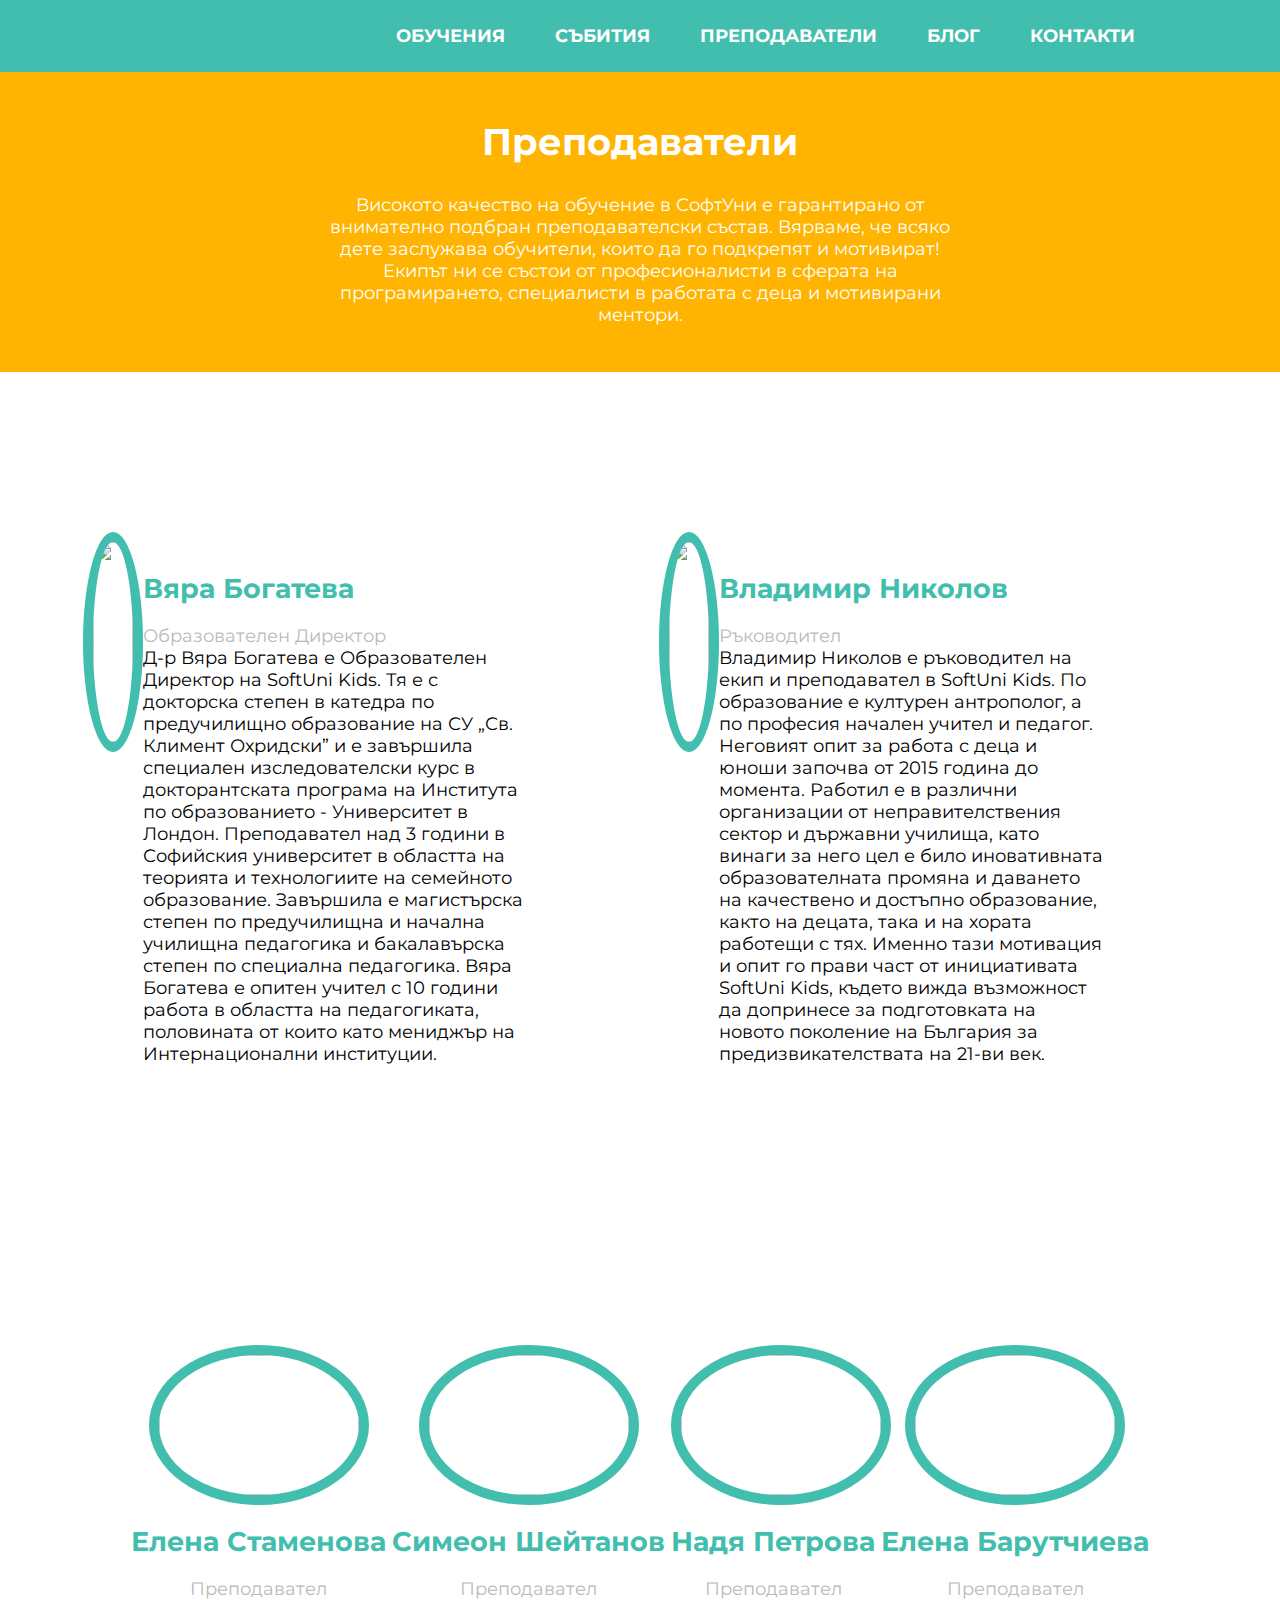
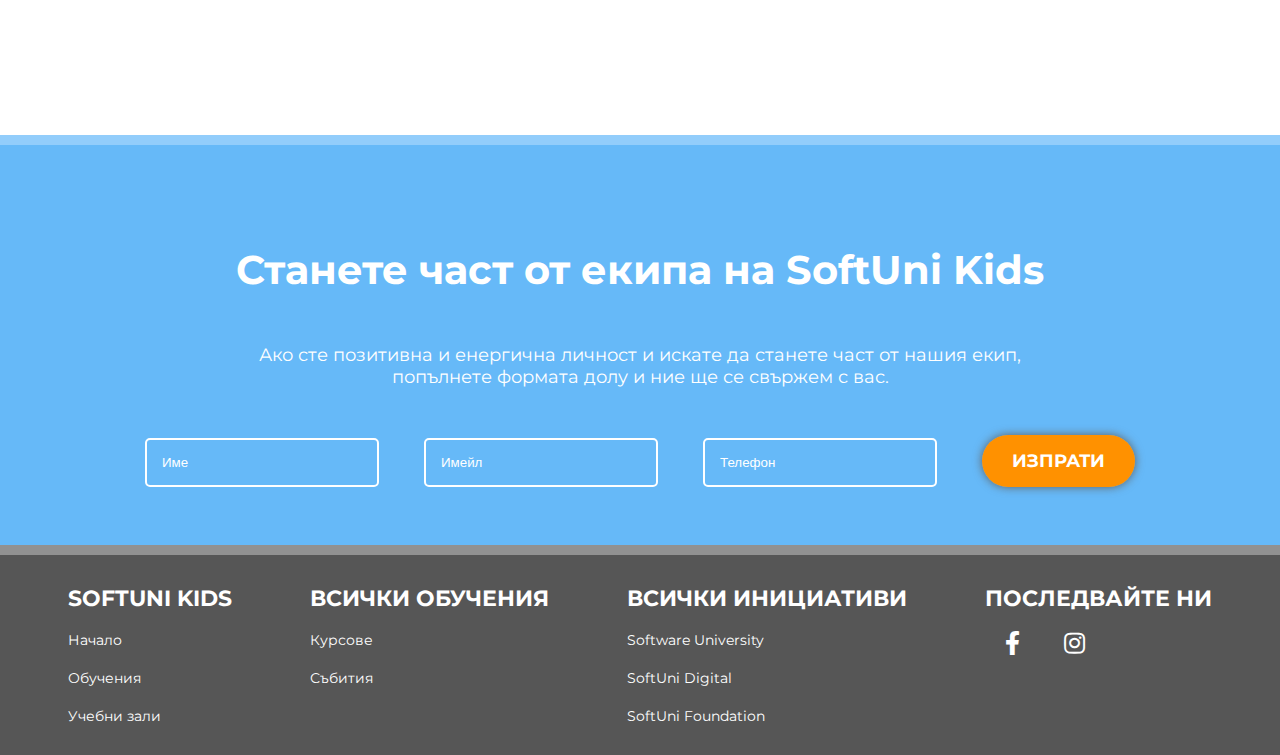
==== Kids-Trainers/solution/index.html @ 7696a4d2 "Initial commit" ====
<!DOCTYPE html>
<html lang="en">

<head>
    <meta charset="UTF-8">
    <meta http-equiv="X-UA-Compatible" content="IE=edge">
    <meta name="viewport" content="width=device-width, initial-scale=1.0">
    <link rel="stylesheet" href="style.css">
    <title>Kids Trainers</title>
</head>

<body>
    <header>
        <ul>
            <li class="softuni-icon">
                <img src="images/kids-logo-white.svg" alt="">
            </li>
            <li>
                <nav class="header-nav">
                    <ul>
                        <li> <a href="#"> ОБУЧЕНИЯ</a> </li>
                        <li> <a href="#"> СЪБИТИЯ</a> </li>
                        <li> <a href="#"> ПРЕПОДАВАТЕЛИ</a> </li>
                        <li> <a href="#"> БЛОГ</a> </li>
                        <li> <a href="#"> КОНТАКТИ</a> </li>
                    </ul>
                </nav>

            </li>
        </ul>
    </header>
    <main>
        <section class="orange-sector">
            <h1>
                Преподаватели
            </h1>
            <p>
                Високото качество на обучение в СофтУни е гарантирано от внимателно подбран преподавателски състав. Вярваме, че всяко дете заслужава обучители, които да го подкрепят и мотивират! Екипът ни се състои от професионалисти в сферата на програмирането, специалисти
                в работата с деца и мотивирани ментори.

            </p>
        </section>
        <section class="white-sector">
            <section class="top-white-sector">
                <article class="director-article">
                    <section>
                        <img src="images/VqraBogateva.jpg" alt=""></section>
                    <article>
                        <h2>
                            Вяра Богатева

                        </h2>
                        <p class="small-txt-top">
                            Образователен Директор

                        </p>
                        <p class="article-txt">
                            Д-р Вяра Богатева е Образователен Директор на SoftUni Kids. Тя е с докторска степен в катедра по предучилищно образование на СУ „Св. Климент Охридски” и е завършила специален изследователски курс в докторантската програма на Института по образованието
                            - Университет в Лондон. Преподавател над 3 години в Софийския университет в областта на теорията и технологиите на семейното образование. Завършила е магистърска степен по предучилищна и начална училищна педагогика и бакалавърска
                            степен по специална педагогика. Вяра Богатева е опитен учител с 10 години работа в областта на педагогиката, половината от които като мениджър на Интернационални институции.

                        </p>
                    </article>
                </article>
                <article class="manager-article">
                    <section>
                        <img src="images/VladimirNikolov.png" alt=""></section>
                    <article>
                        <h2>
                            Владимир Николов

                        </h2>
                        <p class="small-txt-top">
                            Ръководител


                        </p>
                        <p class="article-txt">
                            Владимир Николов е ръководител на екип и преподавател в SoftUni Kids. По образование е културен антрополог, а по професия начален учител и педагог. Неговият опит за работа с деца и юноши започва от 2015 година до момента. Работил е в различни организации
                            от неправителствения сектор и държавни училища, като винаги за него цел е било иновативната образователната промяна и даването на качествено и достъпно образование, както на децата, така и на хората работещи с тях. Именно тази
                            мотивация и опит го прави част от инициативата SoftUni Kids, където вижда възможност да допринесе за подготовката на новото поколение на България за предизвикателствата на 21-ви век.

                        </p>
                    </article>
                </article>
            </section>
            <article class="teachers">
                <section class="teacher-name">

                    <img src="images/ElenaStamenova.jpg" alt="">
                    <h2>
                        Елена Стаменова

                    </h2>
                    <p class="small-txt">
                        Преподавател
                    </p>
                </section>
                <section class="teacher-name">

                    <img src="images/SimeonSheitanov.jpg" alt="">
                    <h2>
                        Симеон Шейтанов

                    </h2>
                    <p class="small-txt">
                        Преподавател
                    </p>
                </section>
                <section class="teacher-name">

                    <img src="images/NadyaPetrova.jpg" alt="">
                    <h2>
                        Надя Петрова

                    </h2>
                    <p class="small-txt">
                        Преподавател
                    </p>
                </section>
                <section class="teacher-name">

                    <img src="images/ElenaBarutchieva.jpg" alt="">
                    <h2>
                        Елена Барутчиева

                    </h2>
                    <p class="small-txt">
                        Преподавател
                    </p>
                </section>
            </article>
        </section>
        <section class="blue-sector">
            <h1>
                Станете част от екипа на SoftUni Kids
            </h1>
            <p>
                Ако сте позитивна и енергична личност и искате да станете част от нашия екип, попълнете формата долу и ние ще се свържем с вас.

            </p>
            <form action="#">
                <label for="name">
                    <input id="name" type="text" placeholder="Име" required>
                </label>
                <label for="mail">
                    <input id="mail" type="text" placeholder="Имейл" required>
                </label>
                <label for="tel">
                    <input id="tel" type="tel" placeholder="Телефон" required>
                </label>
                <label for="send"> <a id="send" href="#">ИЗПРАТИ</a></label>
            </form>
        </section>
    </main>
    <footer>
        <ul>
            <li>
                <nav>
                    <ul>
                        <li>
                            <h2>
                                SOFTUNI KIDS
                            </h2>
                        </li>
                        <li><a href="#">Начало </a></li>
                        <li><a href="#"> Обучения</a></li>
                        <li><a href="#">Учебни зали </a></li>
                    </ul>
                </nav>
            </li>
            <li>
                <nav>
                    <ul>
                        <li>
                            <h2>
                                ВСИЧКИ ОБУЧЕНИЯ
                            </h2>
                        </li>
                        <li><a href="#">Курсове</a></li>
                        <li><a href="#">Събития</a></li>
                    </ul>
                </nav>
            </li>
            <li>
                <nav>
                    <ul>
                        <li>
                            <h2>
                                ВСИЧКИ ИНИЦИАТИВИ
                            </h2>
                        </li>
                        <li>
                            <a href="#">Software University</a>
                        </li>
                        <li>
                            <a href="#">SoftUni Digital</a>
                        </li>
                        <li>
                            <a href="#">SoftUni Foundation</a>
                        </li>
                    </ul>
                </nav>
            </li>
            <li>
                <nav>
                    <ul>
                        <li>
                            <h2>
                                ПОСЛЕДВАЙТЕ НИ
                            </h2>
                        </li>
                        <li class="icons">
                            <a href="#"><i class="fab fa-facebook-f"></i></a> <a href="#"><i class="fab fa-instagram"></i></a>
                        </li>

                    </ul>
                </nav>
            </li>
        </ul>
    </footer>
</body>

</html>
---- Kids-Trainers/solution/style.css ----
@import url('https://use.fontawesome.com/releases/v5.15.2/css/all.css');
    @import url('https://fonts.googleapis.com/css2?family=Montserrat:wght@200;300;400;500;600;700&display=swap');
    * {
        margin: 0;
        padding: 0;
    }
    
    body {
        font-family: 'Montserrat', Helvetica, sans-serif;
        font-size: 18px;
    }
    
    header {
        background: #41BEAD;
        padding: 0 120px;
    }
    
    .softuni-icon img {
        width: 150px;
    }
    
    .softuni-icon {
        align-self: center;
    }
    
    li {
        list-style: none;
    }
    
    a {
        text-decoration: none;
        color: white;
    }
    
    header ul {
        display: flex;
        justify-content: space-between;
    }
    
    .header-nav ul li {
        margin: 25px;
        font-weight: bold;
    }
    
    .orange-sector {
        height: 300px;
        background: #FFB402;
        display: flex;
        flex-direction: column;
        justify-content: center;
        align-items: center;
    }
    
    .orange-sector h1 {
        color: white;
        font-size: 2.3rem;
        margin-bottom: 30px;
    }
    
    .orange-sector p {
        color: white;
        width: 50vw;
        text-align: center;
    }
    
    .white-sector {
        margin-top: 150px;
    }
    
    .top-white-sector {
        width: 90vw;
        margin: 0 auto;
        display: flex;
        justify-content: space-between;
    }
    
    .director-article article h2,
    .manager-article article h2,
    .teacher-name h2 {
        color: #41BEAD;
        margin: 20px 0;
    }
    
    .teacher-name {
        text-align: center;
    }
    
    .director-article img,
    .manager-article img {
        max-width: 200px;
        max-height: 200px;
        width: 100%;
        height: 100%;
        border-radius: 50%;
        border: 10px solid #41BEAD;
        object-fit: cover;
    }
    
    .small-txt {
        color: #BCB8B9;
        text-align: center;
    }
    
    .small-txt-top {
        text-align: none;
        color: #BCB8B9;
    }
    
    .director-article,
    .manager-article {
        width: 42vw;
        display: flex;
        margin: 10px auto;
    }
    
    .director-article article,
    .manager-article article {
        display: flex;
        flex-direction: column;
        width: 30vw;
        margin: 20px;
    }
    
    .top-white-sector {
        display: flex;
    }
    
    .teachers {
        width: 80vw;
        display: flex;
        margin: 250px auto;
        justify-content: space-around;
    }
    
    .teachers img {
        max-width: 200px;
        max-height: 200px;
        width: 100%;
        height: 100%;
        border-radius: 50%;
        border: 10px solid #41BEAD;
        object-fit: cover;
    }
    
    .blue-sector {
        background: #66B9F8;
        height: 400px;
        border-top: 10px solid #92CDFB;
        display: flex;
        flex-direction: column;
        align-items: center;
    }
    
    .blue-sector h1 {
        color: white;
        margin: 100px 0 50px;
        font-size: 40px;
    }
    
    .blue-sector p {
        color: white;
        margin-bottom: 50px;
        width: 60vw;
        text-align: center;
    }
    
    .blue-sector form label input {
        border-radius: 5px;
        padding: 15px;
        border: 2px solid white;
        background-color: transparent;
        color: white;
        width: 200px;
    }
    
     ::placeholder {
        color: white;
    }
    
    .blue-sector form label a {
        color: white;
        background: #FF9100;
        font-weight: bold;
        padding: 15px 30px;
        border-radius: 33px;
        box-shadow: 0px 0px 10px 0px #606060;
    }
    
    .blue-sector form label {
        margin: 0 20px;
    }
    
    footer {
        height: 200px;
        border-top: 10px solid #919191;
        background: #565656;
    }
    
    footer ul {
        display: flex;
        justify-content: space-evenly;
        margin: 10px;
    }
    
    footer ul li nav ul {
        display: flex;
        flex-direction: column;
    }
    
    footer ul li nav ul li {
        margin: 10px;
        font-size: .9rem;
    }
    
    footer ul li nav ul li h2 {
        color: white;
    }
    
    .icons a {
        margin: 0 20px;
    }
    
    .fab {
        font-size: 1.5rem;
    }
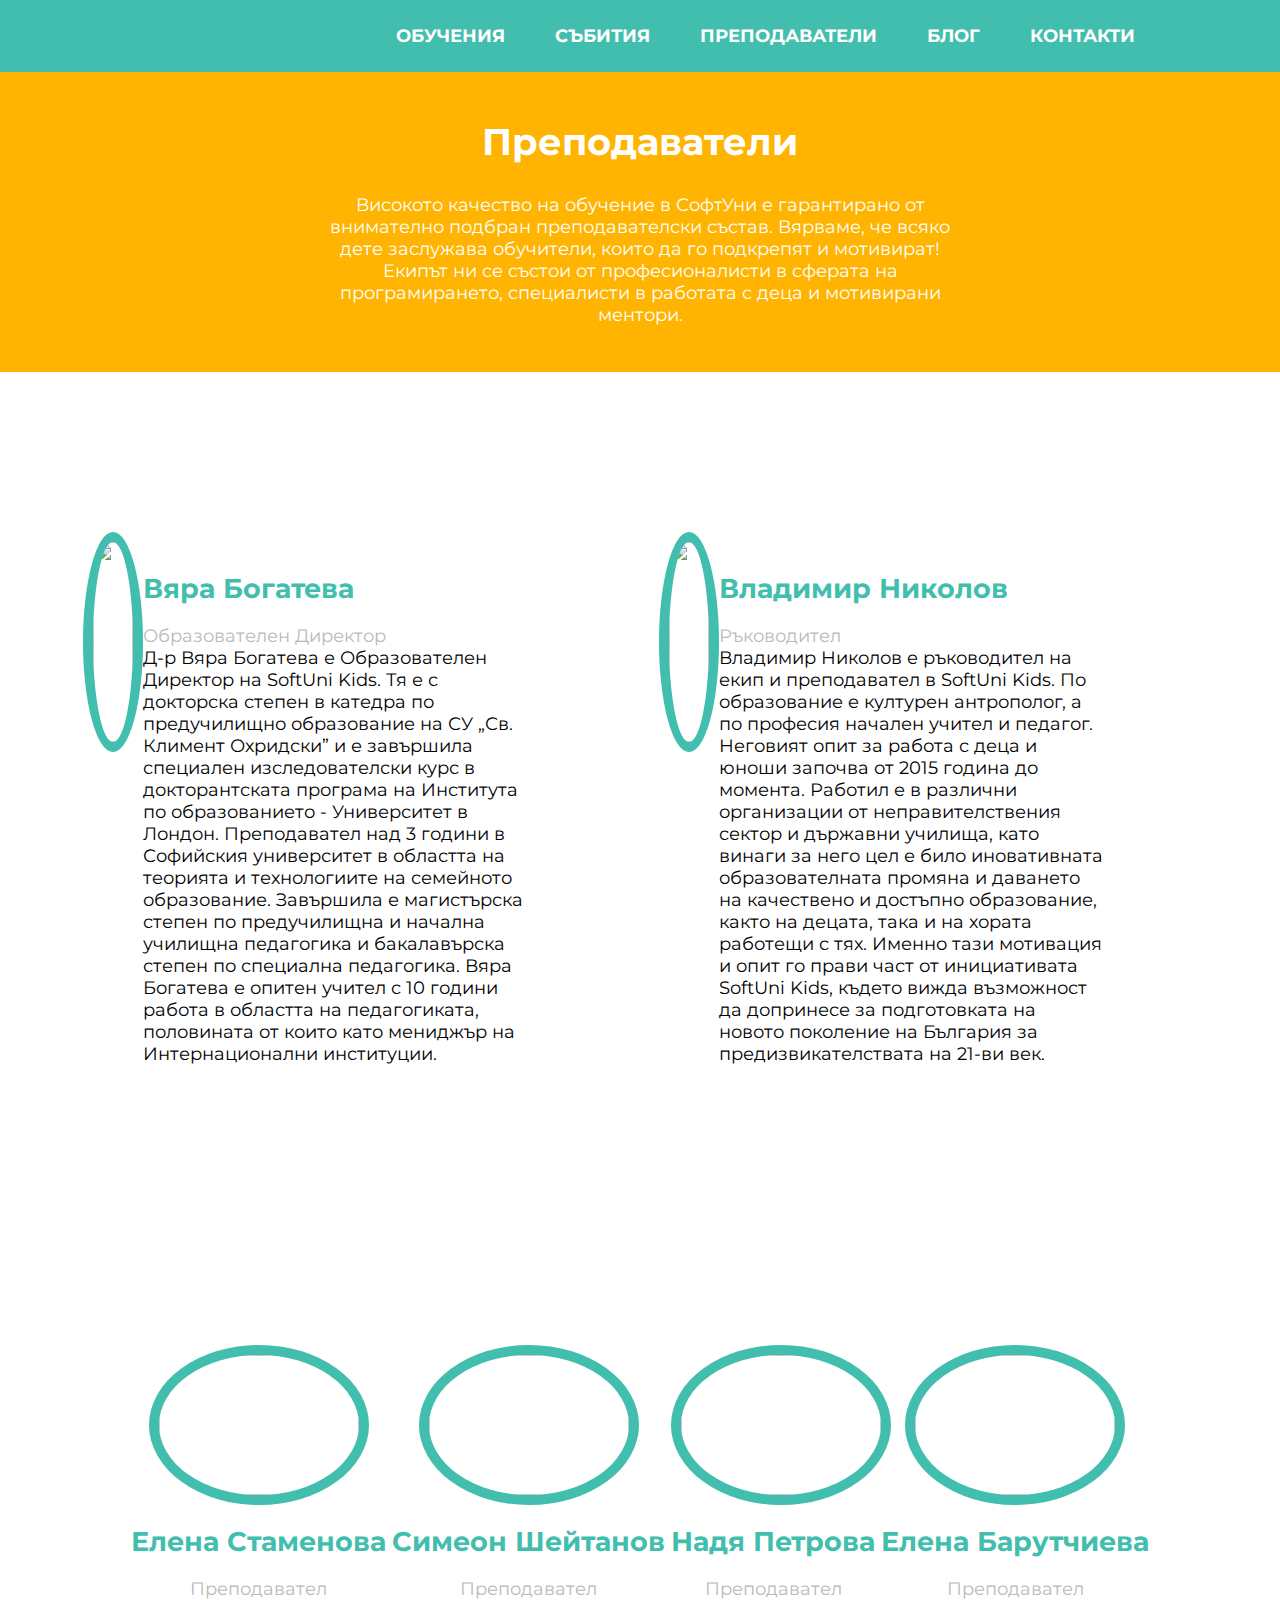
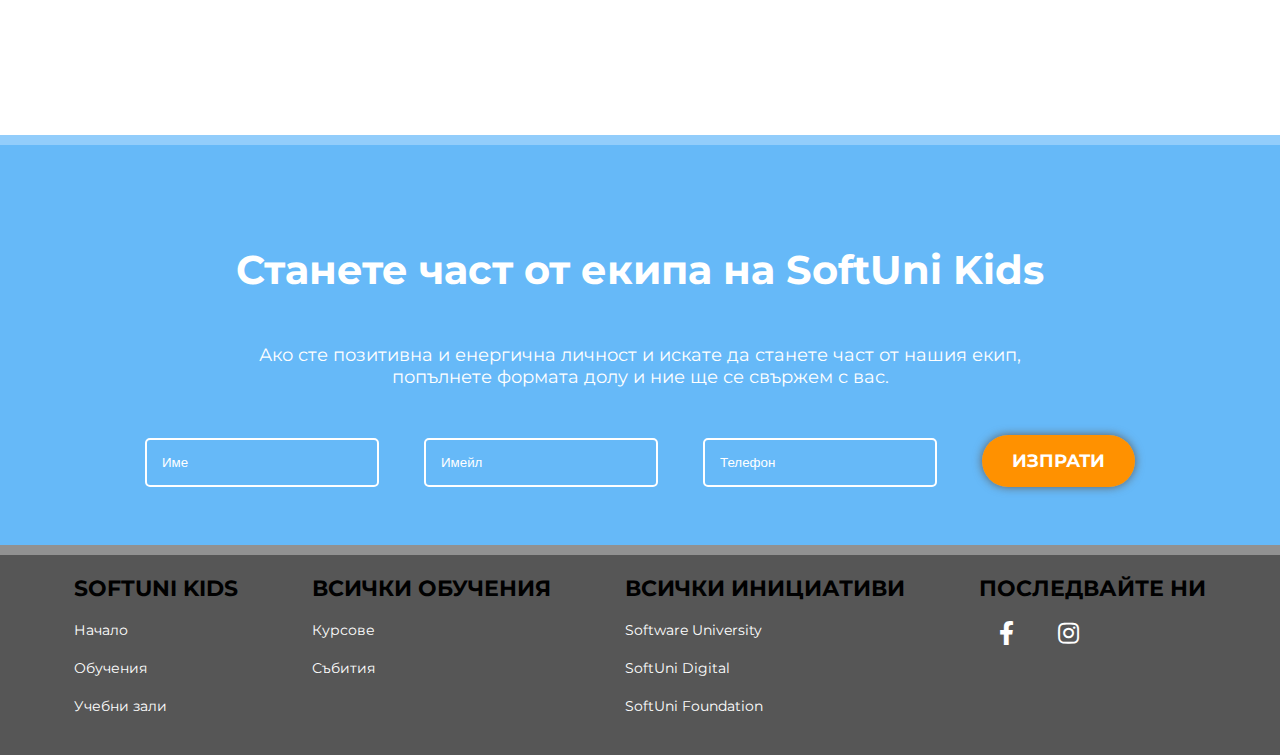
==== commit ec40e223: "updates" ====
--- a/Kids-Trainers/solution/index.html
+++ b/Kids-Trainers/solution/index.html
@@ -154,68 +154,67 @@
         </section>
     </main>
     <footer>
-        <ul>
-            <li>
-                <nav>
-                    <ul>
-                        <li>
-                            <h2>
-                                SOFTUNI KIDS
-                            </h2>
-                        </li>
-                        <li><a href="#">Начало </a></li>
-                        <li><a href="#"> Обучения</a></li>
-                        <li><a href="#">Учебни зали </a></li>
-                    </ul>
-                </nav>
-            </li>
-            <li>
-                <nav>
-                    <ul>
-                        <li>
-                            <h2>
-                                ВСИЧКИ ОБУЧЕНИЯ
-                            </h2>
-                        </li>
-                        <li><a href="#">Курсове</a></li>
-                        <li><a href="#">Събития</a></li>
-                    </ul>
-                </nav>
-            </li>
-            <li>
-                <nav>
-                    <ul>
-                        <li>
-                            <h2>
-                                ВСИЧКИ ИНИЦИАТИВИ
-                            </h2>
-                        </li>
-                        <li>
-                            <a href="#">Software University</a>
-                        </li>
-                        <li>
-                            <a href="#">SoftUni Digital</a>
-                        </li>
-                        <li>
-                            <a href="#">SoftUni Foundation</a>
-                        </li>
-                    </ul>
-                </nav>
-            </li>
-            <li>
-                <nav>
-                    <ul>
-                        <li>
-                            <h2>
-                                ПОСЛЕДВАЙТЕ НИ
-                            </h2>
-                        </li>
-                        <li class="icons">
-                            <a href="#"><i class="fab fa-facebook-f"></i></a> <a href="#"><i class="fab fa-instagram"></i></a>
-                        </li>
-
-                    </ul>
-                </nav>
+        <ul class="main-ul-footer">
+            <li>
+
+                <ul class="un-ul-footer">
+                    <li>
+                        <h2>
+                            SOFTUNI KIDS
+                        </h2>
+                    </li>
+                    <li><a href="#">Начало </a></li>
+                    <li><a href="#"> Обучения</a></li>
+                    <li><a href="#">Учебни зали </a></li>
+                </ul>
+            </li>
+            <li>
+
+                <ul class="un-ul-footer">
+                    <li>
+                        <h2>
+                            ВСИЧКИ ОБУЧЕНИЯ
+                        </h2>
+                    </li>
+                    <li><a href="#">Курсове</a></li>
+                    <li><a href="#">Събития</a></li>
+                </ul>
+
+            </li>
+            <li>
+
+                <ul class="un-ul-footer">
+                    <li>
+                        <h2>
+                            ВСИЧКИ ИНИЦИАТИВИ
+                        </h2>
+                    </li>
+                    <li>
+                        <a href="#">Software University</a>
+                    </li>
+                    <li>
+                        <a href="#">SoftUni Digital</a>
+                    </li>
+                    <li>
+                        <a href="#">SoftUni Foundation</a>
+                    </li>
+                </ul>
+
+            </li>
+            <li>
+
+                <ul class="un-ul-footer">
+                    <li>
+                        <h2>
+                            ПОСЛЕДВАЙТЕ НИ
+                        </h2>
+                    </li>
+                    <li class="icons">
+                        <a href="#"><i class="fab fa-facebook-f"></i></a> <a href="#"><i class="fab fa-instagram"></i></a>
+                    </li>
+
+                </ul>
+
             </li>
         </ul>
     </footer>
--- a/Kids-Trainers/solution/style.css
+++ b/Kids-Trainers/solution/style.css
@@ -1,6 +1,9 @@
     @import url('https://use.fontawesome.com/releases/v5.15.2/css/all.css');
     @import url('https://fonts.googleapis.com/css2?family=Montserrat:wght@200;300;400;500;600;700&display=swap');
-    * {
+    *,
+    *::after,
+    *::before,
+    *::placeholder {
         margin: 0;
         padding: 0;
     }
@@ -196,24 +199,20 @@
         background: #565656;
     }
     
-    footer ul {
+    footer .main-ul-footer {
         display: flex;
         justify-content: space-evenly;
         margin: 10px;
     }
     
-    footer ul li nav ul {
-        display: flex;
-        flex-direction: column;
-    }
-    
-    footer ul li nav ul li {
+    footer .main-ul-footer li .un-ul-footer {
+        display: flex;
+        flex-direction: column;
+    }
+    
+    footer .main-ul-footer li .un-ul-footer li {
         margin: 10px;
         font-size: .9rem;
-    }
-    
-    footer ul li nav ul li h2 {
-        color: white;
     }
     
     .icons a {
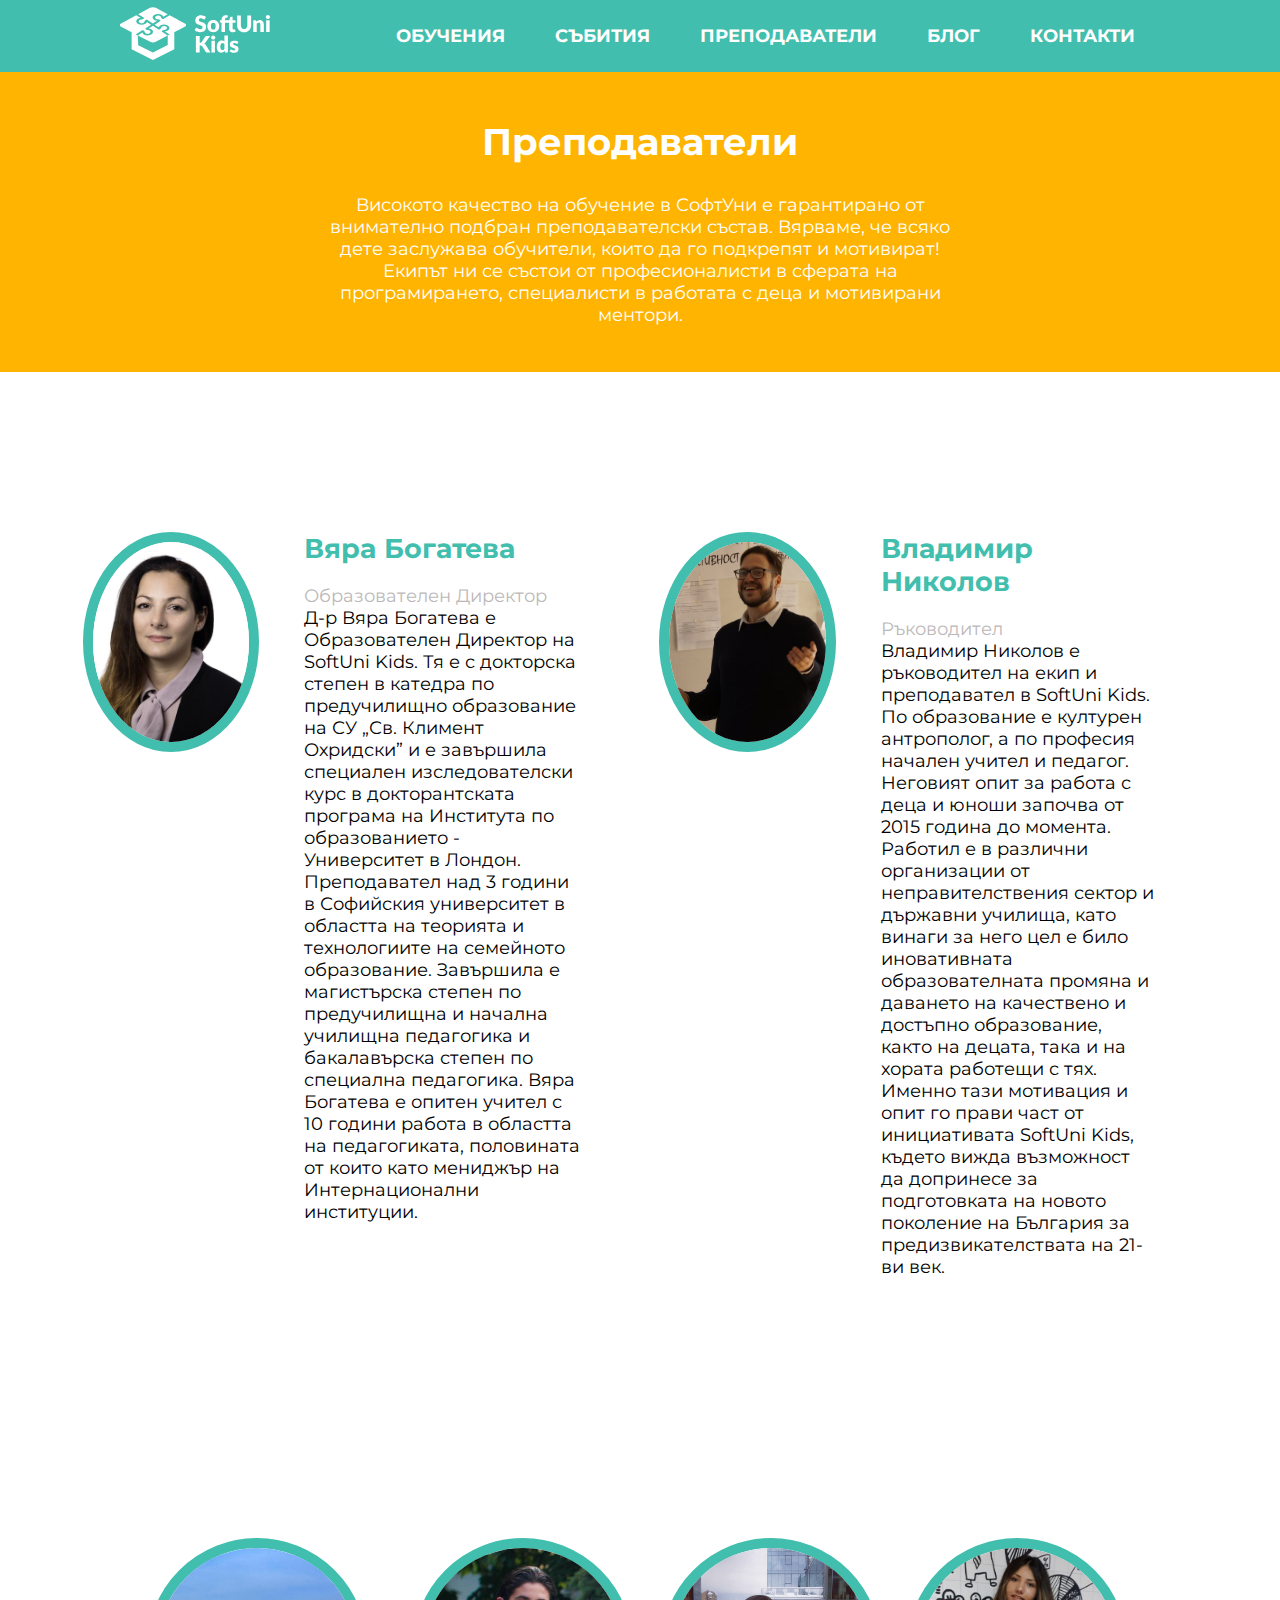
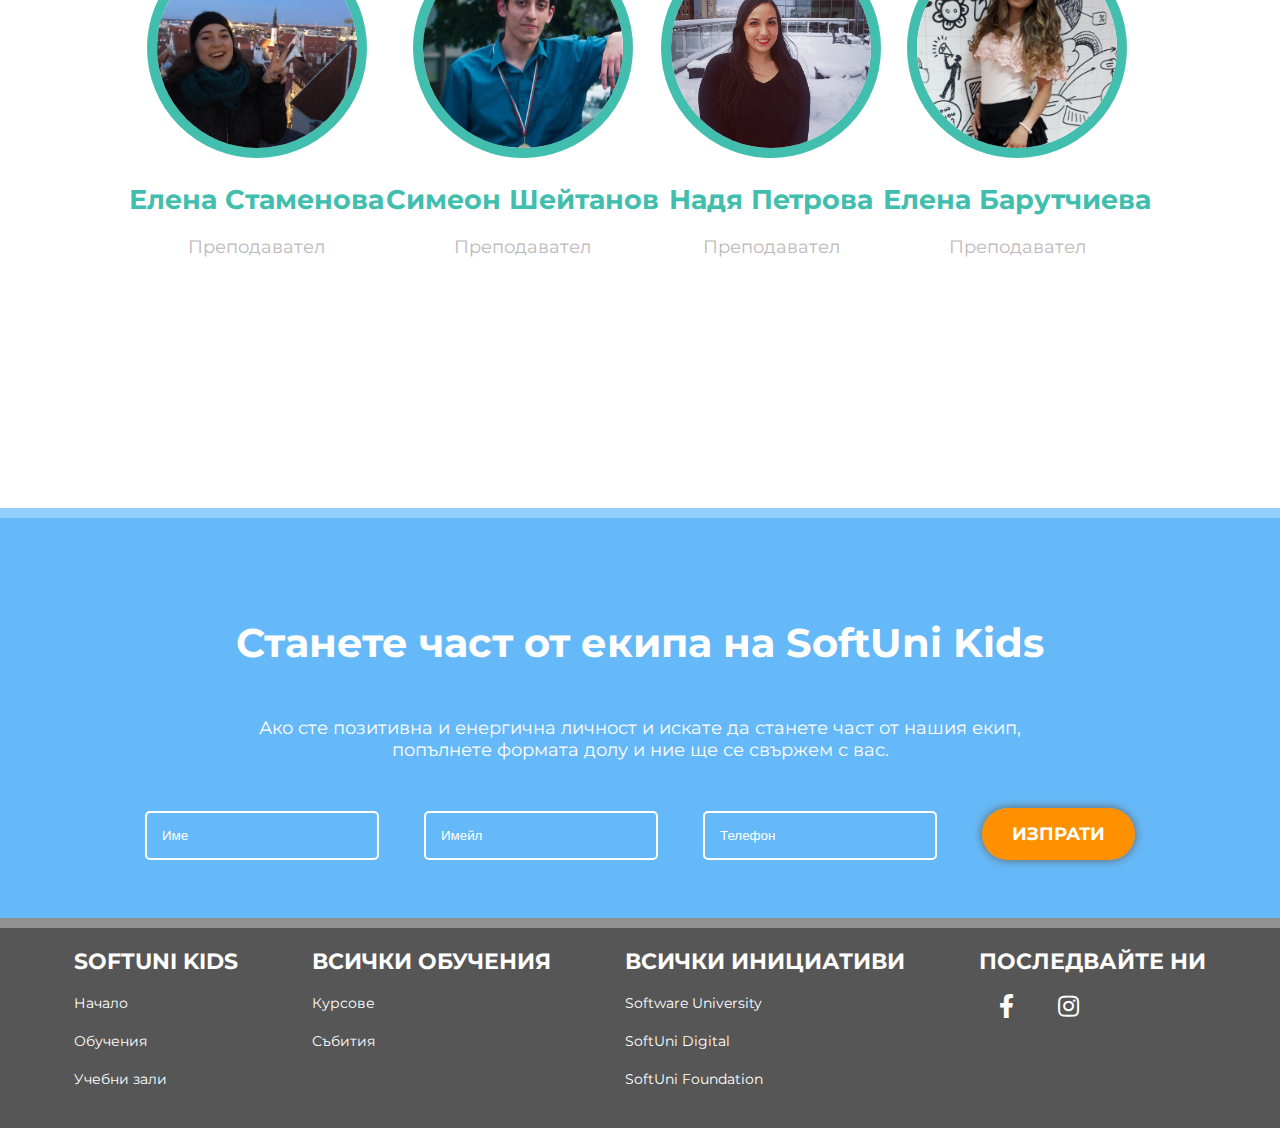
==== commit d4a3fab0: "updates" ====
--- a/Kids-Trainers/solution/index.html
+++ b/Kids-Trainers/solution/index.html
@@ -13,7 +13,7 @@
     <header>
         <ul>
             <li class="softuni-icon">
-                <img src="images/kids-logo-white.svg" alt="">
+                <img src="/Kids-Trainers/images/kids-logo-white.svg" alt="">
             </li>
             <li>
                 <nav class="header-nav">
@@ -44,7 +44,7 @@
             <section class="top-white-sector">
                 <article class="director-article">
                     <section>
-                        <img src="images/VqraBogateva.jpg" alt=""></section>
+                        <img src="/Kids-Trainers/images/VqraBogateva.jpg" alt=""></section>
                     <article>
                         <h2>
                             Вяра Богатева
@@ -64,7 +64,7 @@
                 </article>
                 <article class="manager-article">
                     <section>
-                        <img src="images/VladimirNikolov.png" alt=""></section>
+                        <img src="/Kids-Trainers/images/VladimirNikolov.png" alt=""></section>
                     <article>
                         <h2>
                             Владимир Николов
@@ -87,7 +87,7 @@
             <article class="teachers">
                 <section class="teacher-name">
 
-                    <img src="images/ElenaStamenova.jpg" alt="">
+                    <img src="/Kids-Trainers/images/ElenaStamenova.jpg" alt="">
                     <h2>
                         Елена Стаменова
 
@@ -98,7 +98,7 @@
                 </section>
                 <section class="teacher-name">
 
-                    <img src="images/SimeonSheitanov.jpg" alt="">
+                    <img src="/Kids-Trainers/images/SimeonSheitanov.jpg" alt="">
                     <h2>
                         Симеон Шейтанов
 
@@ -109,7 +109,7 @@
                 </section>
                 <section class="teacher-name">
 
-                    <img src="images/NadyaPetrova.jpg" alt="">
+                    <img src="/Kids-Trainers/images/NadyaPetrova.jpg" alt="">
                     <h2>
                         Надя Петрова
 
@@ -120,7 +120,7 @@
                 </section>
                 <section class="teacher-name">
 
-                    <img src="images/ElenaBarutchieva.jpg" alt="">
+                    <img src="/Kids-Trainers/images/ElenaBarutchieva.jpg" alt="">
                     <h2>
                         Елена Барутчиева
 
--- a/Kids-Trainers/solution/style.css
+++ b/Kids-Trainers/solution/style.css
@@ -121,7 +121,7 @@
         display: flex;
         flex-direction: column;
         width: 30vw;
-        margin: 20px;
+        margin: -20px 40px 0 65px;
     }
     
     .top-white-sector {
@@ -197,6 +197,7 @@
         height: 200px;
         border-top: 10px solid #919191;
         background: #565656;
+        color: white;
     }
     
     footer .main-ul-footer {
